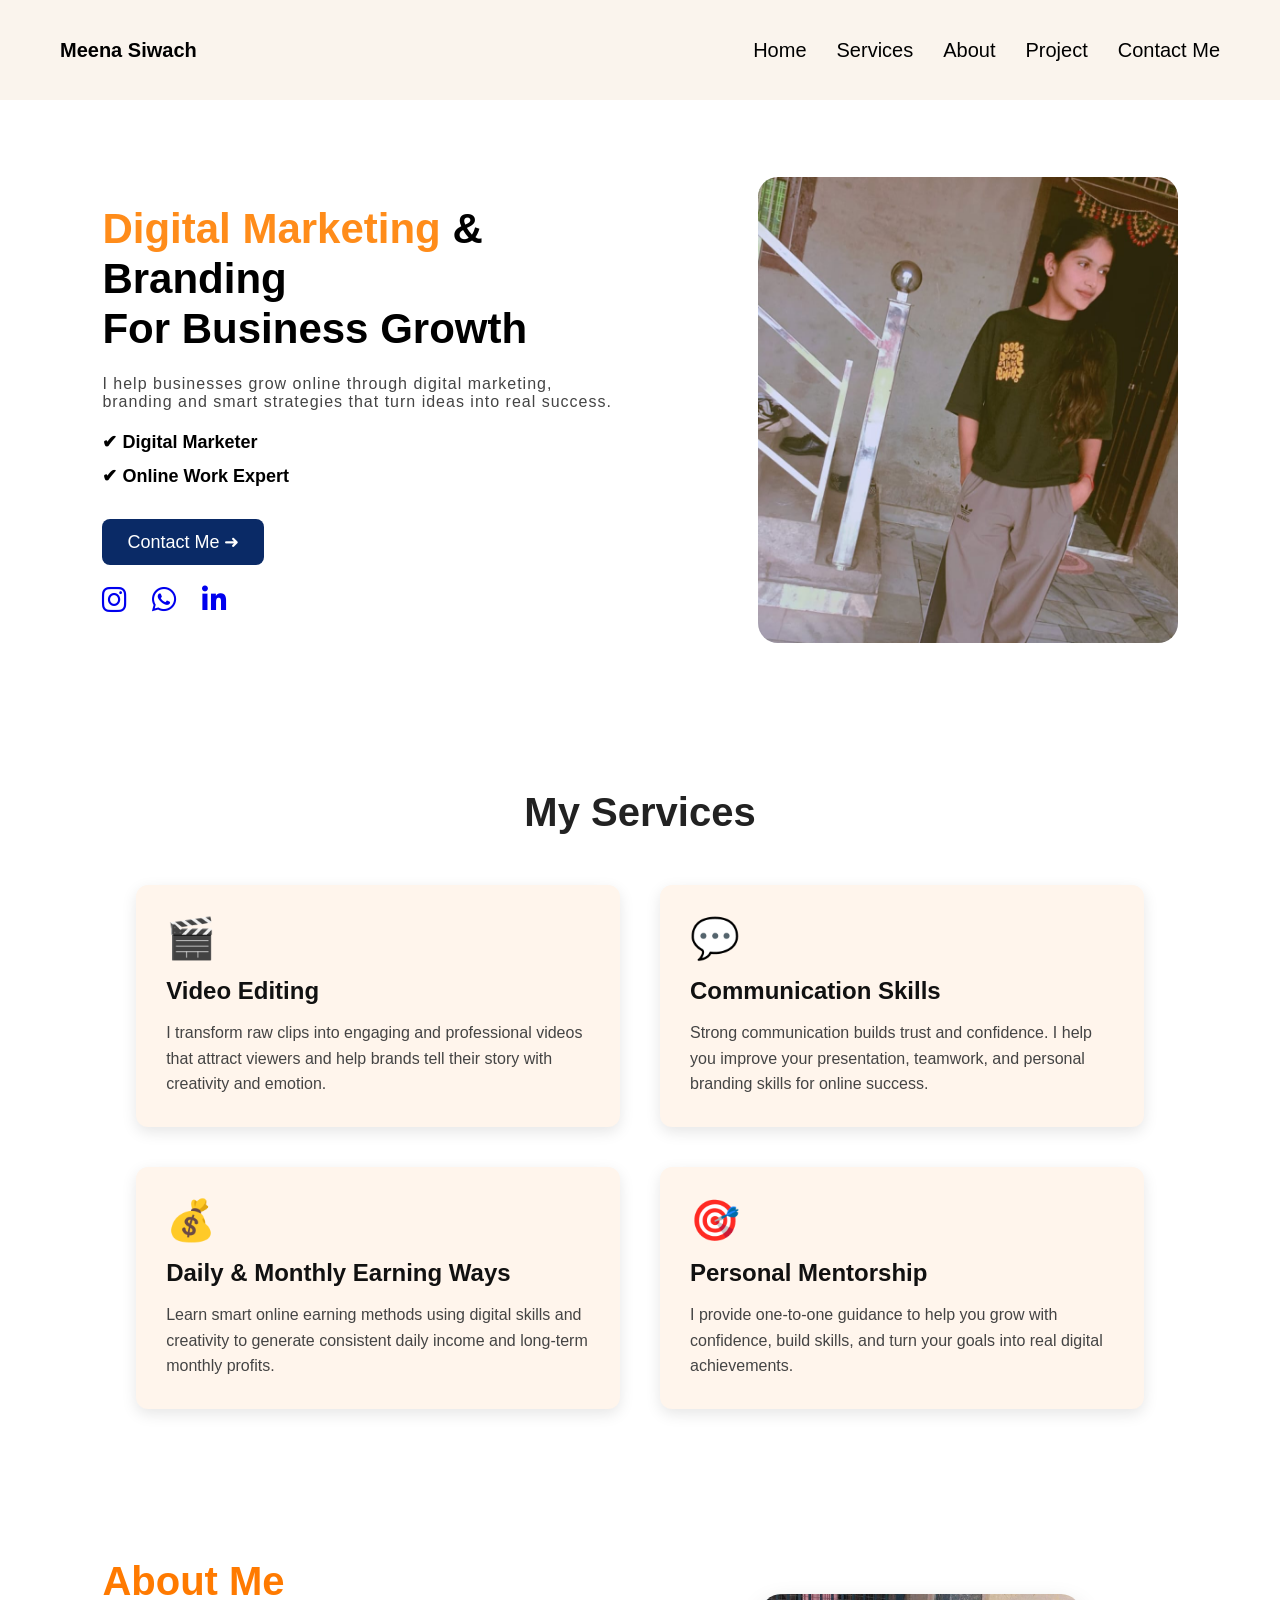
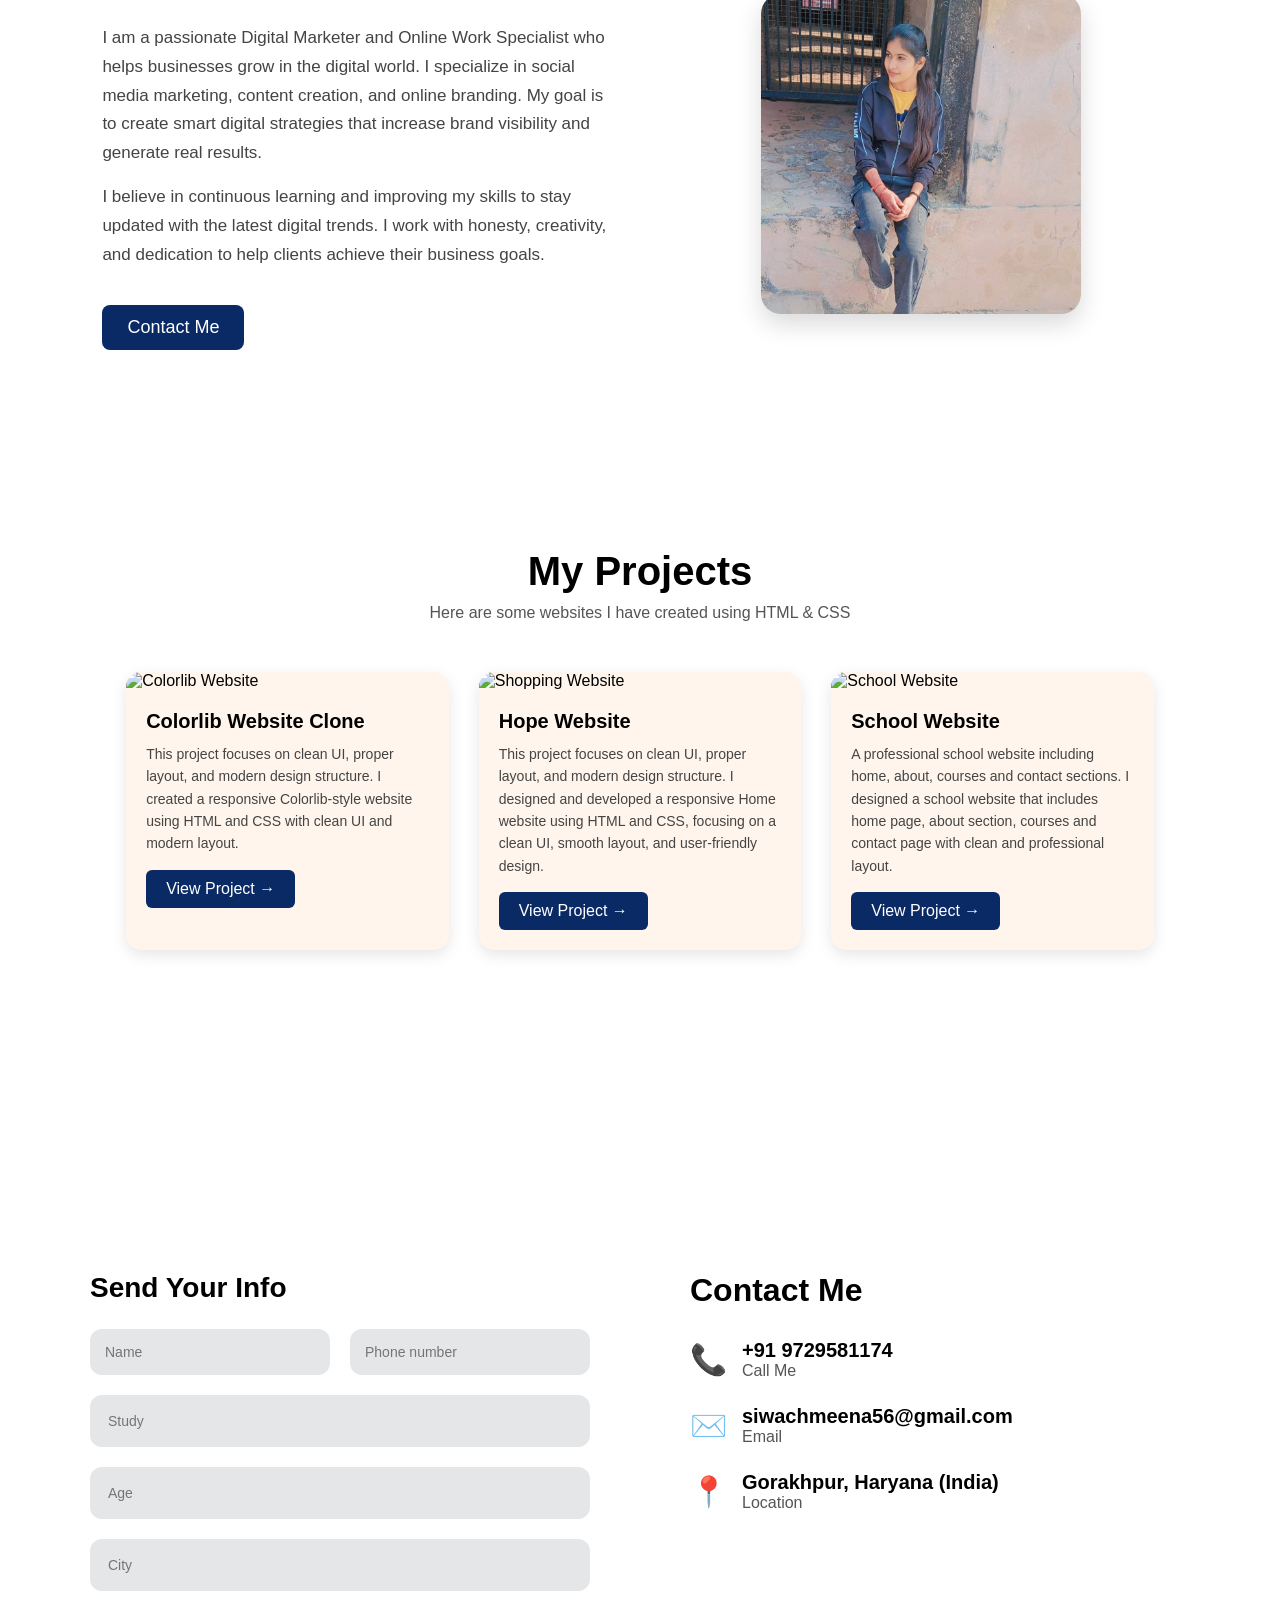
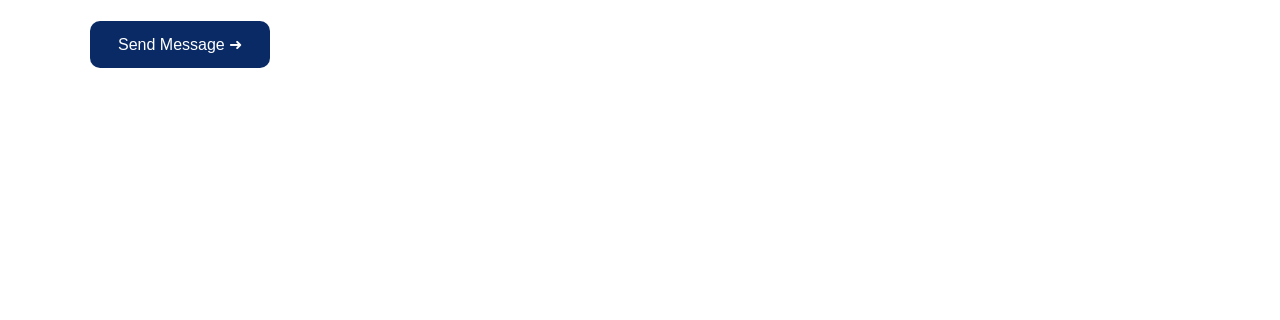
==== index.html @ 1a3be817 "first commit" ====
<!DOCTYPE html>
<html lang="en">

<head>
    <meta charset="UTF-8">
    <meta name="viewport" content="width=device-width, initial-scale=1.0">
    <title>Document</title>
    <link rel="stylesheet" href="/asset/css/home/style.css">
    <link rel="stylesheet" href="https://cdnjs.cloudflare.com/ajax/libs/font-awesome/6.5.0/css/all.min.css">
</head>
<body>
    <header class="navbar">
        <div class="logo">
             Meena Siwach
        </div>

        <nav class="nav-links">
           <a href="/index.html">Home</a>
            <a href="/pages/services/index.html">Services</a>
            <a href="/pages/about/index.html">About</a>
            <a href="/pages/project/index.html">Project</a>
            <a href="/pages/contact/index.html">Contact Me</a>
        </nav>

        <div class="menu-icon">☰</div>
    </header>
    <section class="myye">
        <div class="my-content">
            <div class="my-text">
                <h1>
                    <span>Digital Marketing</span> & Branding <br>
                    For Business Growth
                </h1>
                <p class="description">
                    I help businesses grow online through digital marketing, branding and smart strategies that turn
                    ideas into real success.
                </p>
                <div class="checklist">
                    <div class="item">✔ Digital Marketer</div>
                    <div class="item">✔ Online Work Expert</div>
                </div>
                <button class="btn">Contact Me ➜</button>
                <div class="social">
                    <a href="#"><i class="fa-brands fa-instagram"></i></a>
                    <a href="#"><i class="fa-brands fa-whatsapp"></i></a>
                    <a href="#"><i class="fa-brands fa-linkedin-in"></i></a>
                </div>
            </div>
            <div class="meena-image">
                <img src="/asset/images/WhatsApp Image 2026-02-28 at 2.02.38 PM.jpeg" alt="Profile">
            </div>
        </div>
    </section>
     <section class="services-section">
        <h1 class="services-title">My Services</h1>
        <div class="services-container">
            <div class="service-box">
                <div class="icon">🎬</div>
                <h2>Video Editing</h2>
                <p>
                    I transform raw clips into engaging and professional videos that attract
                    viewers and help brands tell their story with creativity and emotion.
                </p>
            </div>
            <div class="service-box">
                <div class="icon">💬</div>
                <h2>Communication Skills</h2>
                <p>
                    Strong communication builds trust and confidence. I help you improve your
                    presentation, teamwork, and personal branding skills for online success.
                </p>
            </div>
            <div class="service-box">
                <div class="icon">💰</div>
                <h2>Daily & Monthly Earning Ways</h2>
                <p>
                    Learn smart online earning methods using digital skills and creativity to
                    generate consistent daily income and long-term monthly profits.
                </p>
            </div>
            <div class="service-box">
                <div class="icon">🎯</div>
                <h2>Personal Mentorship</h2>
                <p>
                    I provide one-to-one guidance to help you grow with confidence, build skills,
                    and turn your goals into real digital achievements.
                </p>
            </div>
        </div>
    </section>
    <section class="about-section">
        <div class="about-container">
            <div class="about-text">
                <h1>About Me</h1>
                <p>
                    I am a passionate Digital Marketer and Online Work Specialist who helps businesses grow in the
                    digital world.
                    I specialize in social media marketing, content creation, and online branding. My goal is to create
                    smart
                    digital strategies that increase brand visibility and generate real results.
                </p>
                <p>
                    I believe in continuous learning and improving my skills to stay updated with the latest digital
                    trends.
                    I work with honesty, creativity, and dedication to help clients achieve their business goals.
                </p>
                <button class="about-btn">Contact Me</button>
            </div>
            <div class="about-image">
                <img src="/asset/images/WhatsApp Image 2026-02-28 at 1.45.23 PM.jpeg" alt="My Photo">
            </div>
        </div>
    </section>
    <section class="projects-section">
        <h1 class="projects-title">My Projects</h1>
        <p class="projects-subtitle">Here are some websites I have created using HTML & CSS</p>
        <div class="projects-container">
            <div class="project-card">
                <img src="https://colorlibbymeena.netlify.app/assert/images/about.jpg" alt="Colorlib Website">
                <div class="project-content">
                    <h2>Colorlib Website Clone</h2>
                    <p>
                        This project focuses on clean UI, proper layout, and modern design structure.
                        I created a responsive Colorlib-style website using HTML and CSS with clean UI and modern
                        layout.
                    </p>
                    <a href="https://colorlibbymeena.netlify.app/" target="_blank">View Project →</a>
                </div>
            </div>
            <div class="project-card">
                <img src="https://hopebymeena.netlify.app/assert/images/blog-02_thumbnail.jpg" alt="Shopping Website">
                <div class="project-content">
                    <h2>Hope Website</h2>
                    <p>
                        This project focuses on clean UI, proper layout, and modern design structure.
                        I designed and developed a responsive Home website using HTML and CSS, focusing on a clean UI,
                        smooth layout, and user-friendly design.
                    </p>
                    <a href="https://hopebymeena.netlify.app/" target="_blank">View Project →</a>
                </div>
            </div>
            <div class="project-card">
                <img src="https://school-seven-jet.vercel.app/asset/images/2024-04-28.webp" alt="School Website">
                <div class="project-content">
                    <h2>School Website</h2>
                    <p>
                        A professional school website including home, about, courses and contact sections.
                        I designed a school website that includes home page, about section,
                        courses and contact page with clean and professional layout.
                    </p>
                    <a href="https://school-seven-jet.vercel.app/" target="_blank">View Project →</a>
                </div>
            </div>
        </div>
    </section>

     <section class="contact-section">
        <div class="contact-container">
            <div class="contact-form">
                <h2>Send Your Info</h2>

                <div class="form-row">
                    <input type="text" placeholder="Name">
                    <input type="text" placeholder="Phone number">
                </div>

                <div class="form-full">
                    <input type="text" placeholder="Study">
                </div>

                <div class="form-full">
                    <input type="text" placeholder="Age">
                </div>

                <div class="form-full">
                    <input type="text" placeholder="City">
                </div>

                <button class="send-btn">Send Message ➜</button>
            </div>

            <div class="contact-info">
                <h2>Contact Me</h2>

                <div class="info-box">
                    <span>📞</span>
                    <div class="info-text">
                        <p>+91 9729581174</p>
                        <small>Call Me</small>
                    </div>
                </div>

                <div class="info-box">
                    <span>✉️</span>
                    <div class="info-text">
                        <p>siwachmeena56@gmail.com</p>
                        <small>Email</small>
                    </div>
                </div>

                <div class="info-box">
                    <span>📍</span>
                    <div class="info-text">
                        <p>Gorakhpur, Haryana (India)</p>
                        <small>Location</small>
                    </div>
                </div>
            </div>
        </div>
    </section>
</body>

</html>
---- asset/css/home/style.css ----
* {
    margin: 0;
    padding: 0;
    box-sizing: border-box;
    font-family: Arial, sans-serif;
}

.navbar {
    display: flex;
    justify-content: space-between;
    align-items: center;
    padding: 15px 60px;
    background: #faf4ed;
    height: 100px;
    position: fixed;
    top: 0;
    z-index: 999;
    width: 100%;
}

.logo {
    font-size: 20px;
    font-weight: bold;
}

.nav-links {
    display: flex;
    align-items: center;
    gap: 30px;
}

.nav-links a {
    text-decoration: none;
    color: #000;
    font-size: 20px;
}

.theme {
    font-size: 18px;
    cursor: pointer;
}

.menu-icon {
    display: none;
    font-size: 24px;
    cursor: pointer;
}

@media (max-width: 768px) {
    .nav-links {
        display: none;
    }

    .menu-icon {
        display: block;
    }
}

.myye {
    padding: 6vw 8%;
    margin-top: 100px;
}

.my-content {
    display: flex;
    justify-content: space-between;
    align-items: center;
    gap: 3rem;
    flex-wrap: wrap;
}

.my-text {
    flex: 1 1 320px;
    max-width: 520px;
}

.my-text h1 {
    font-size: clamp(26px, 4vw, 42px);
    line-height: 1.2;
}

.my-text h1 span {
    color: #ff8c1a;
}

.description {
    margin: 20px 0;
    color: #444;
    letter-spacing: 1px;
}

.checklist .item {
    margin: 12px 0;
    font-weight: 600;
    font-size: 18px;
}

.btn {
    margin-top: 20px;
    padding: 12px 25px;
    background: #0a2a66;
    color: #fff;
    border: none;
    border-radius: 8px;
    cursor: pointer;
    font-size: 18px;
}

.social {
    margin-top: 20px;
    display: flex;
    gap: 25px;
    font-size: 28px;
}

.meena-image {
    flex: 1 1 350px;
    max-width: 420px;
}

.meena-image img {
    width: 100%;
    aspect-ratio: 2.7 / 3;
    object-fit: cover;
    border-radius: 20px;
    display: block;
}


@media (max-width: 768px) {
    .my-content {
        flex-direction: column;
        text-align: center;
    }

    .social {
        justify-content: center;
    }

    .meena-image {
        max-width: 320px;
    }
}

@media (max-width: 480px) {
    .my-text h1 {
        font-size: 26px;
    }

    .meena-image {
        max-width: 320px;
    }

    .btn {
        font-size: 16px;
    }
}

.services-section {
    padding: 70px 8%;
}

.services-title {
    text-align: center;
    font-size: 40px;
    margin-bottom: 50px;
    color: #222;
}

.services-container {
    display: flex;
    flex-wrap: wrap;
    justify-content: center;
    gap: 40px;
}

.service-box {
    background: #fff5ec;
    width: 45%;
    padding: 30px;
    border-radius: 12px;
    box-shadow: 0 5px 15px rgba(0, 0, 0, 0.1);
    transition: 0.3s;
}

.service-box:hover {
    transform: translateY(-5px);
}

.service-box .icon {
    font-size: 40px;
    margin-bottom: 15px;
}

.service-box h2 {
    font-size: 24px;
    margin-bottom: 15px;
    color: #111;
}

.service-box p {
    font-size: 16px;
    line-height: 1.6;
    color: #444;
}

/* Tablet */
@media(max-width:900px) {
    .service-box {
        width: 100%;
    }
}

/* Mobile */
@media(max-width:500px) {
    .services-title {
        font-size: 30px;
    }

    .service-box {
        padding: 20px;
    }

    .service-box h2 {
        font-size: 20px;
    }

    .service-box p {
        font-size: 15px;
    }
}

.about-section {
    padding: 80px 8%;
    background: #fff;
    height: 600px;
}

.about-container {
    display: flex;
    align-items: center;
    justify-content: space-between;
    gap: 50px;
    flex-wrap: wrap;
}

.about-text {
    flex: 1;
    min-width: 280px;
}

.about-text h1 {
    font-size: 40px;
    color: #ff7a00;
    margin-bottom: 20px;
}

.about-text p {
    font-size: 17px;
    line-height: 1.7;
    color: #444;
    margin-bottom: 15px;
}

.about-btn {
    margin-top: 20px;
    padding: 12px 25px;
    background: #0a2a66;
    color: #fff;
    border: none;
    border-radius: 8px;
    font-size: 18px;
    cursor: pointer;
}

.about-image {
    flex: 1;
    display: flex;
    justify-content: center;
}

.about-image img {
    width: 320px;
    height: 320px;
    object-fit: cover;
    border-radius: 20px;
    box-shadow: 0 10px 25px rgba(0, 0, 0, 0.15);
}

/* Mobile Responsive */
@media(max-width:768px) {
    .about-container {
        flex-direction: column-reverse;
        text-align: center;
    }

    .about-text h1 {
        font-size: 32px;
    }

    .about-image img {
        width: 260px;
        height: 260px;
    }
}

@media(max-width:480px) {
    .about-text p {
        font-size: 15px;
    }

    .about-image img {
        width: 230px;
        height: 230px;
    }
}

.projects-section {
    padding: 70px 8%;
}

/* Heading */
.projects-title {
    text-align: center;
    font-size: 40px;
    margin-bottom: 10px;
}

.projects-subtitle {
    text-align: center;
    color: #555;
    margin-bottom: 50px;
}

.projects-container {
    display: flex;
    flex-wrap: wrap;
    justify-content: center;
    gap: 30px;
}

.project-card {
    background: #fff5ec;
    width: 30%;
    border-radius: 15px;
    overflow: hidden;
    box-shadow: 0 5px 15px rgba(0, 0, 0, 0.1);
    transition: 0.3s;
}

.project-card:hover {
    transform: translateY(-5px);
}

.project-card img {
    width: 100%;
    height: 200px;
    object-fit: cover;
}

.project-content {
    padding: 20px;
}

.project-content h2 {
    font-size: 20px;
    margin-bottom: 10px;
}

.project-content p {
    font-size: 14px;
    line-height: 1.6;
    margin-bottom: 15px;
    color: #444;
}

.project-content a {
    text-decoration: none;
    background: #0a2a66;
    color: white;
    padding: 10px 20px;
    border-radius: 6px;
    display: inline-block;
}

@media(max-width:900px) {
    .project-card {
        width: 45%;
    }
}

@media(max-width:500px) {
    .projects-title {
        font-size: 30px;
    }

    .projects-section {
        margin-top: 200px;
    }

    .project-card {
        width: 100%;
    }

    .project-card img {
        height: 180px;
    }
}

.contact-section {
    min-height: 100vh;
    padding: 100px 5%;
    display: flex;
    justify-content: center;
    align-items: center;
}

.contact-container {
    display: flex;
    justify-content: center;
    align-items: flex-start;
    gap: 100px;
    width: 100%;
    max-width: 1100px;
}

.contact-form {
    flex: 1;
}

.contact-form h2 {
    font-size: 28px;
    margin-bottom: 25px;
}


.form-row {
    display: flex;
    gap: 20px;
    margin-bottom: 20px;
}

.form-row input {
    width: 100%;
    padding: 15px;
    border: none;
    border-radius: 12px;
    background: #e5e6e7;
    outline: none;
    font-size: 14px;
}

.form-full {
    margin-bottom: 20px;
}

.form-full input {
    width: 100%;
    padding: 18px;
    border: none;
    border-radius: 12px;
    background: #e5e6e7;
    outline: none;
    font-size: 14px;
}

/* Button */
.send-btn {
    margin-top: 10px;
    padding: 14px 28px;
    background: #0a2a66;
    color: white;
    border: none;
    border-radius: 10px;
    font-size: 16px;
    cursor: pointer;
}

/* RIGHT (Contact info) */
.contact-info {
    flex: 1;
}

.contact-info h2 {
    font-size: 32px;
    margin-bottom: 30px;
}

.info-box {
    display: flex;
    align-items: center;
    margin-bottom: 25px;
    gap: 15px;
}

.info-box span {
    font-size: 30px;
    color: #ff8c1a;
}

.info-text p {
    font-size: 20px;
    font-weight: 600;
}

.info-text small {
    color: #555;
    font-size: 16px;
}

/* Responsive */
@media(max-width:900px) {
    .contact-container {
        flex-direction: column;
        align-items: center;
    }

    .form-row {
        flex-direction: column;
    }

    .contact-form,
    .contact-info {
        width: 100%;
    }

    .contact-form h2,
    .contact-info h2 {
        text-align: center;
    }
}
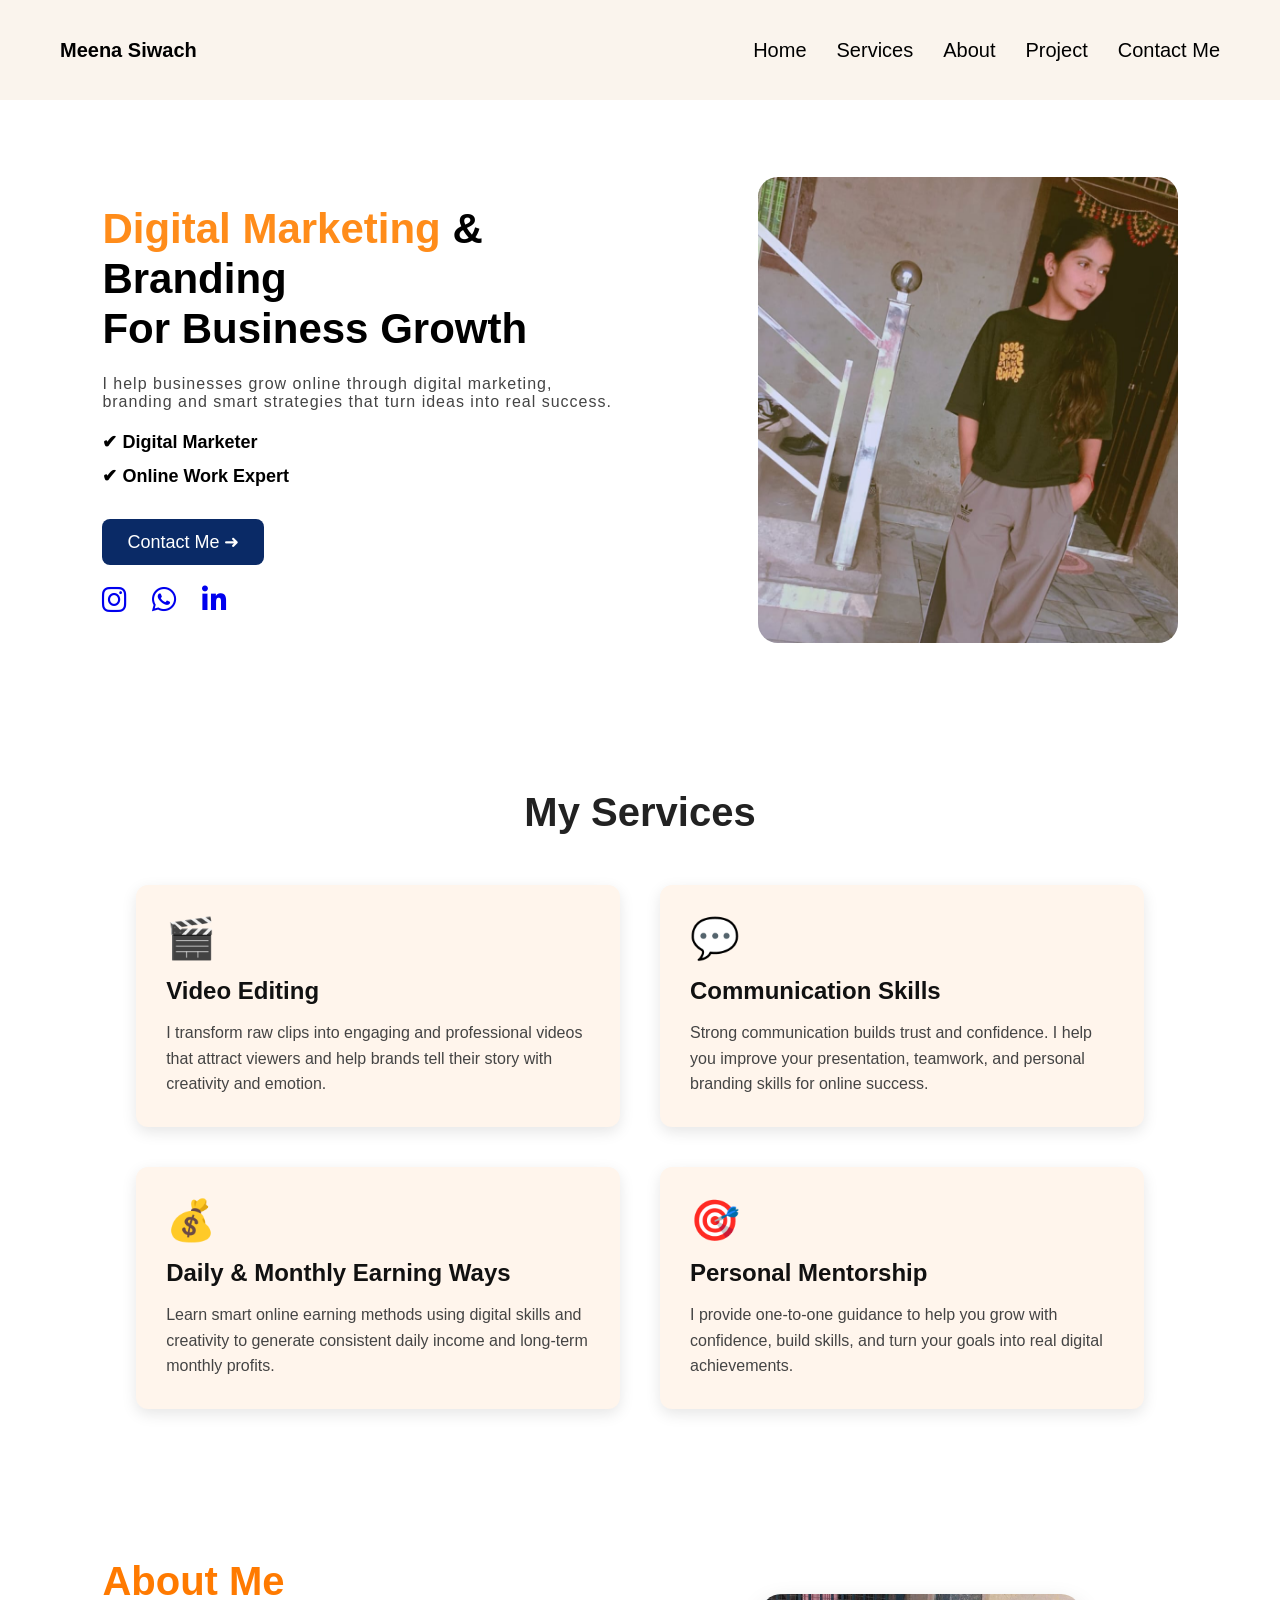
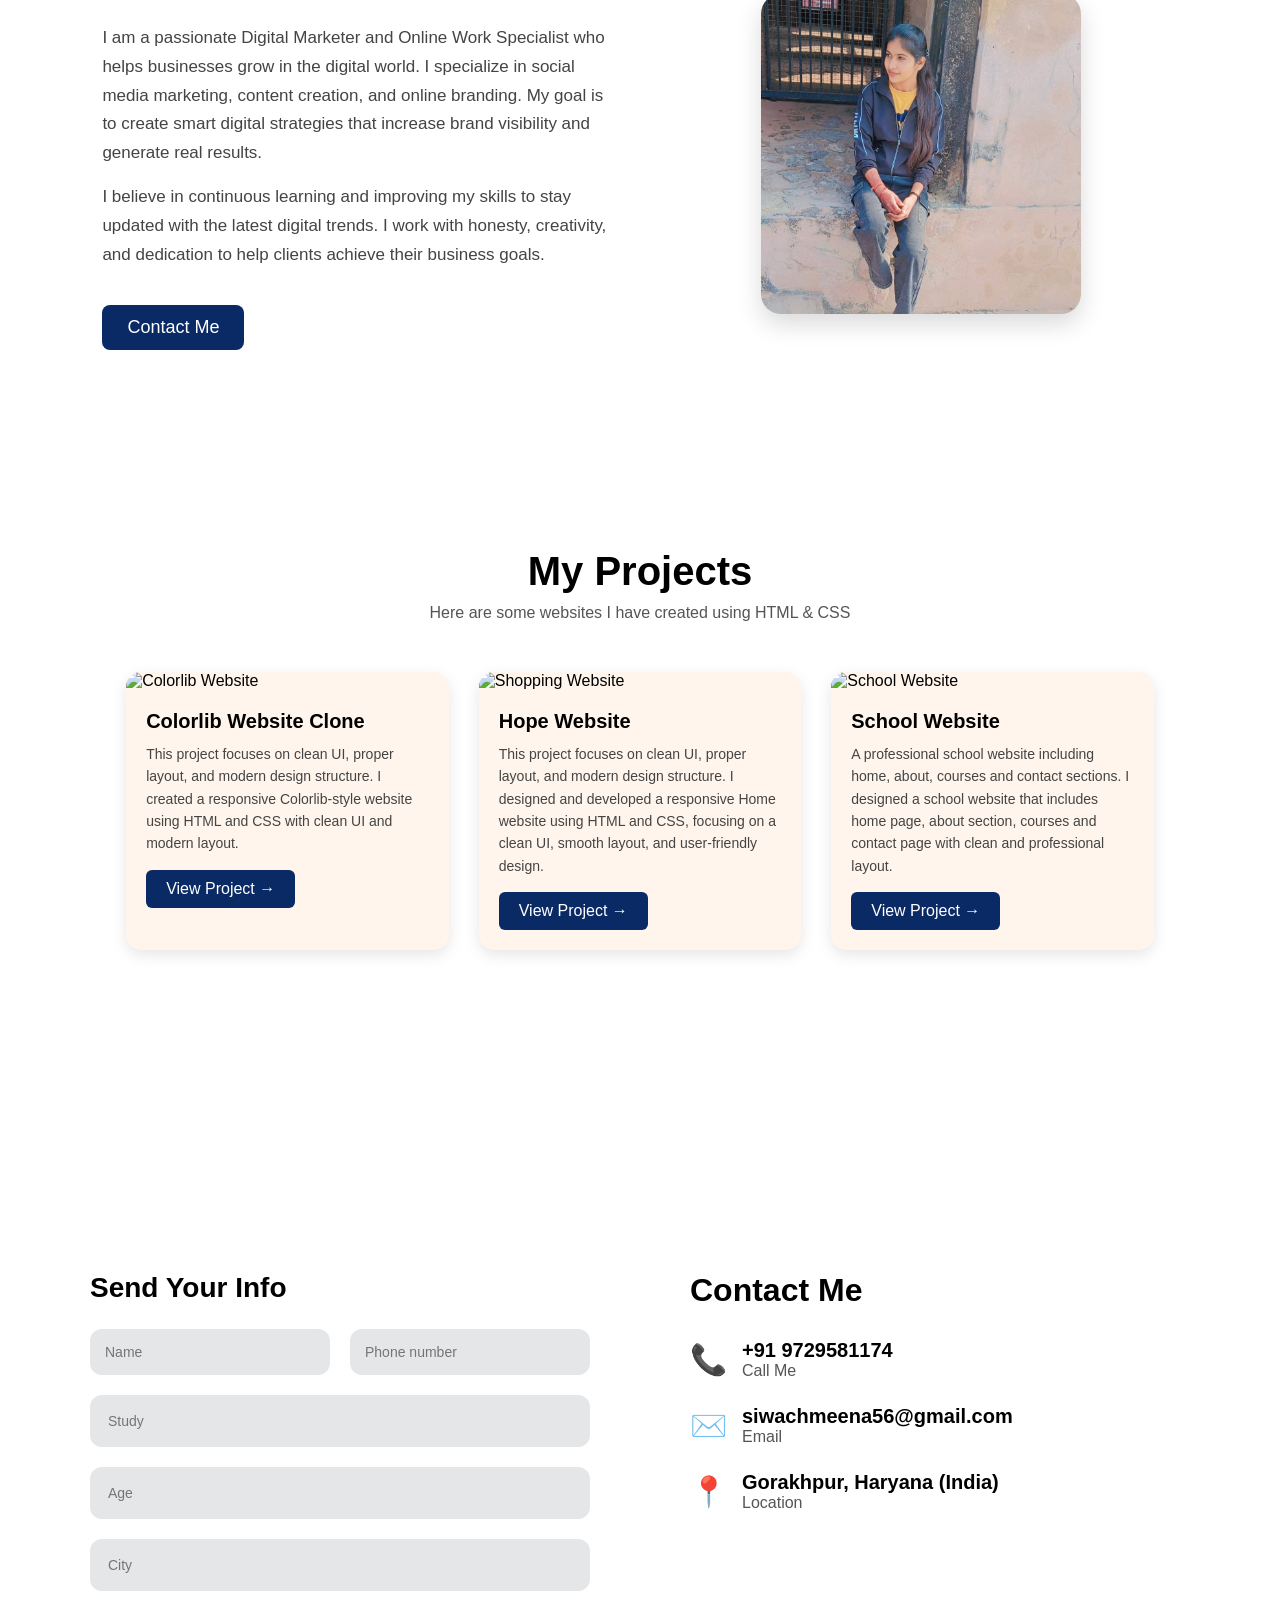
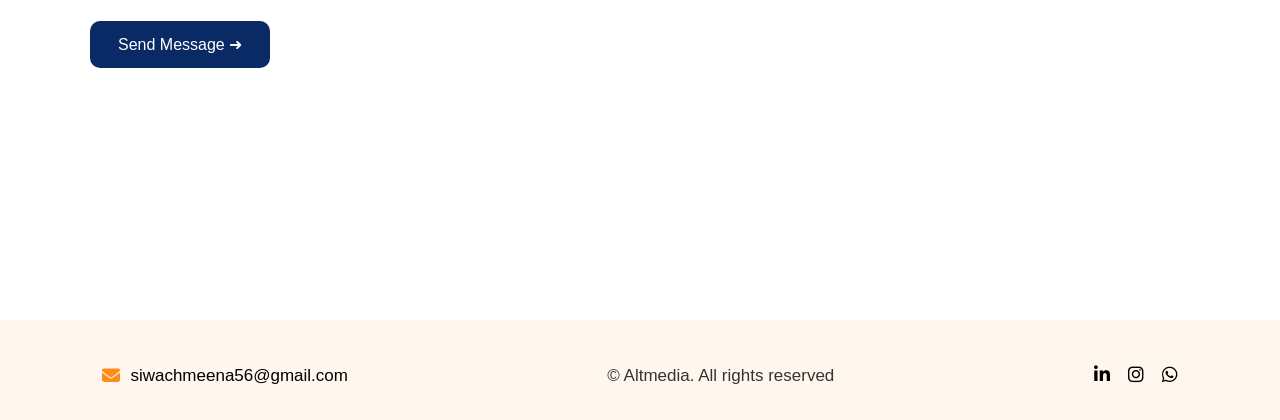
==== commit 6072e0ec: "footer" ====
--- a/index.html
+++ b/index.html
@@ -8,14 +8,15 @@
     <link rel="stylesheet" href="/asset/css/home/style.css">
     <link rel="stylesheet" href="https://cdnjs.cloudflare.com/ajax/libs/font-awesome/6.5.0/css/all.min.css">
 </head>
+
 <body>
     <header class="navbar">
         <div class="logo">
-             Meena Siwach
+            Meena Siwach
         </div>
 
         <nav class="nav-links">
-           <a href="/index.html">Home</a>
+            <a href="/index.html">Home</a>
             <a href="/pages/services/index.html">Services</a>
             <a href="/pages/about/index.html">About</a>
             <a href="/pages/project/index.html">Project</a>
@@ -51,7 +52,7 @@
             </div>
         </div>
     </section>
-     <section class="services-section">
+    <section class="services-section">
         <h1 class="services-title">My Services</h1>
         <div class="services-container">
             <div class="service-box">
@@ -154,7 +155,7 @@
         </div>
     </section>
 
-     <section class="contact-section">
+    <section class="contact-section">
         <div class="contact-container">
             <div class="contact-form">
                 <h2>Send Your Info</h2>
@@ -208,6 +209,24 @@
             </div>
         </div>
     </section>
+    <footer class="footer">
+        <div class="footer-container">
+            <div class="footer-left">
+                <i class="fa-solid fa-envelope"></i>
+                <span>siwachmeena56@gmail.com</span>
+            </div>
+
+            <div class="footer-center">
+                © Altmedia. All rights reserved
+            </div>
+
+            <div class="footer-right">
+                <a href="#"><i class="fa-brands fa-linkedin-in"></i></a>
+                <a href="#"><i class="fa-brands fa-instagram"></i></a>
+                <a href="#"><i class="fa-brands fa-whatsapp"></i></a>
+            </div>
+        </div>
+    </footer>
 </body>
 
 </html>
--- a/asset/css/home/style.css
+++ b/asset/css/home/style.css
@@ -528,4 +528,66 @@
     .contact-info h2 {
         text-align: center;
     }
+}
+
+.footer{
+  background:#fff6ee;
+     padding: 45px 8%;
+    height: 100px;
+}
+
+.footer-container{
+  display:flex;
+  justify-content:space-between;
+  align-items:center;
+  flex-wrap:wrap;
+  gap:15px;
+}
+
+/* Left */
+.footer-left{
+  display:flex;
+  align-items:center;
+  gap:10px;
+  font-size:17px;
+}
+
+.footer-left i{
+  color:#ff8c1a;
+  font-size:18px;
+}
+
+/* Center */
+.footer-center{
+  font-size:17px;
+  color:#333;
+}
+
+/* Right */
+.footer-right{
+  display:flex;
+  gap:18px;
+}
+
+.footer-right a{
+  color:#000;
+  font-size:18px;
+  transition:0.3s;
+}
+
+.footer-right a:hover{
+  color:#ff8c1a;
+}
+
+/* Responsive */
+@media(max-width:768px){
+  .footer-container{
+    flex-direction:column;
+    text-align:center;
+  }
+
+  .footer-left,
+  .footer-right{
+    justify-content:center;
+  }
 }
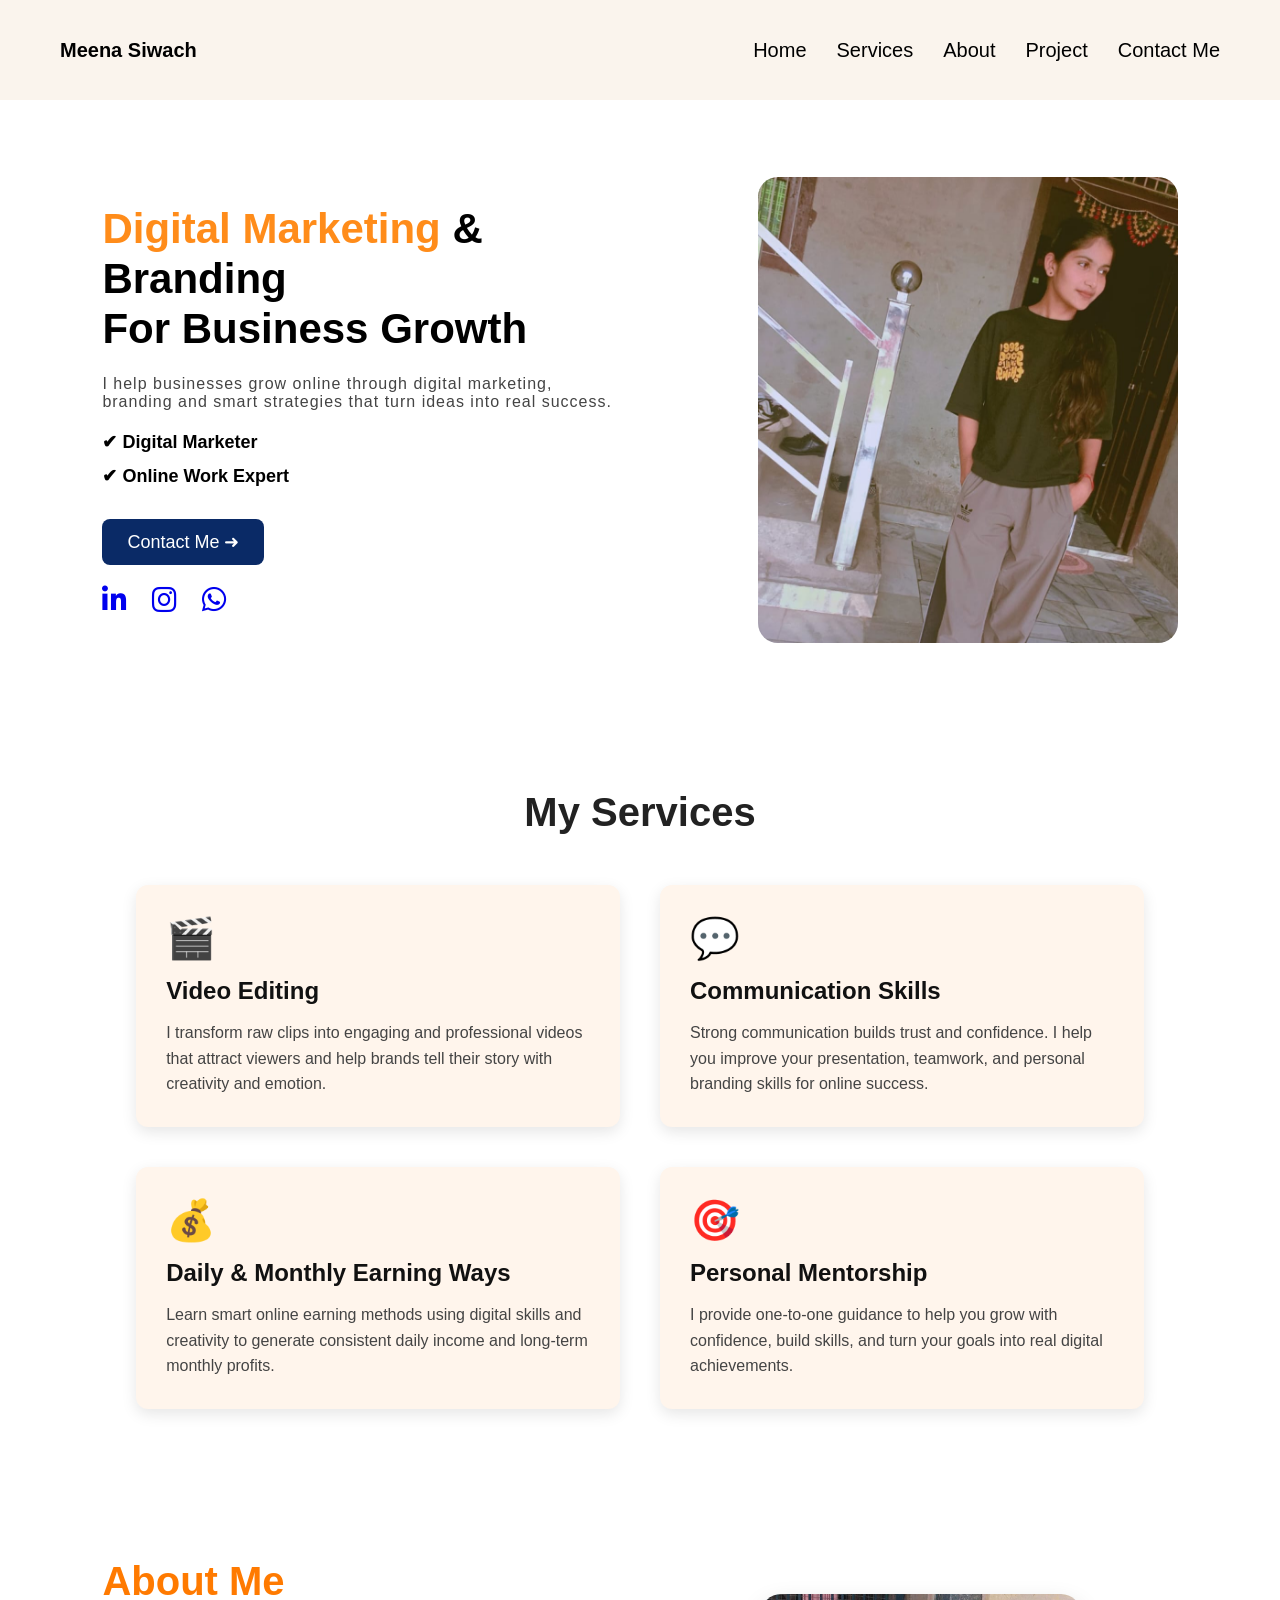
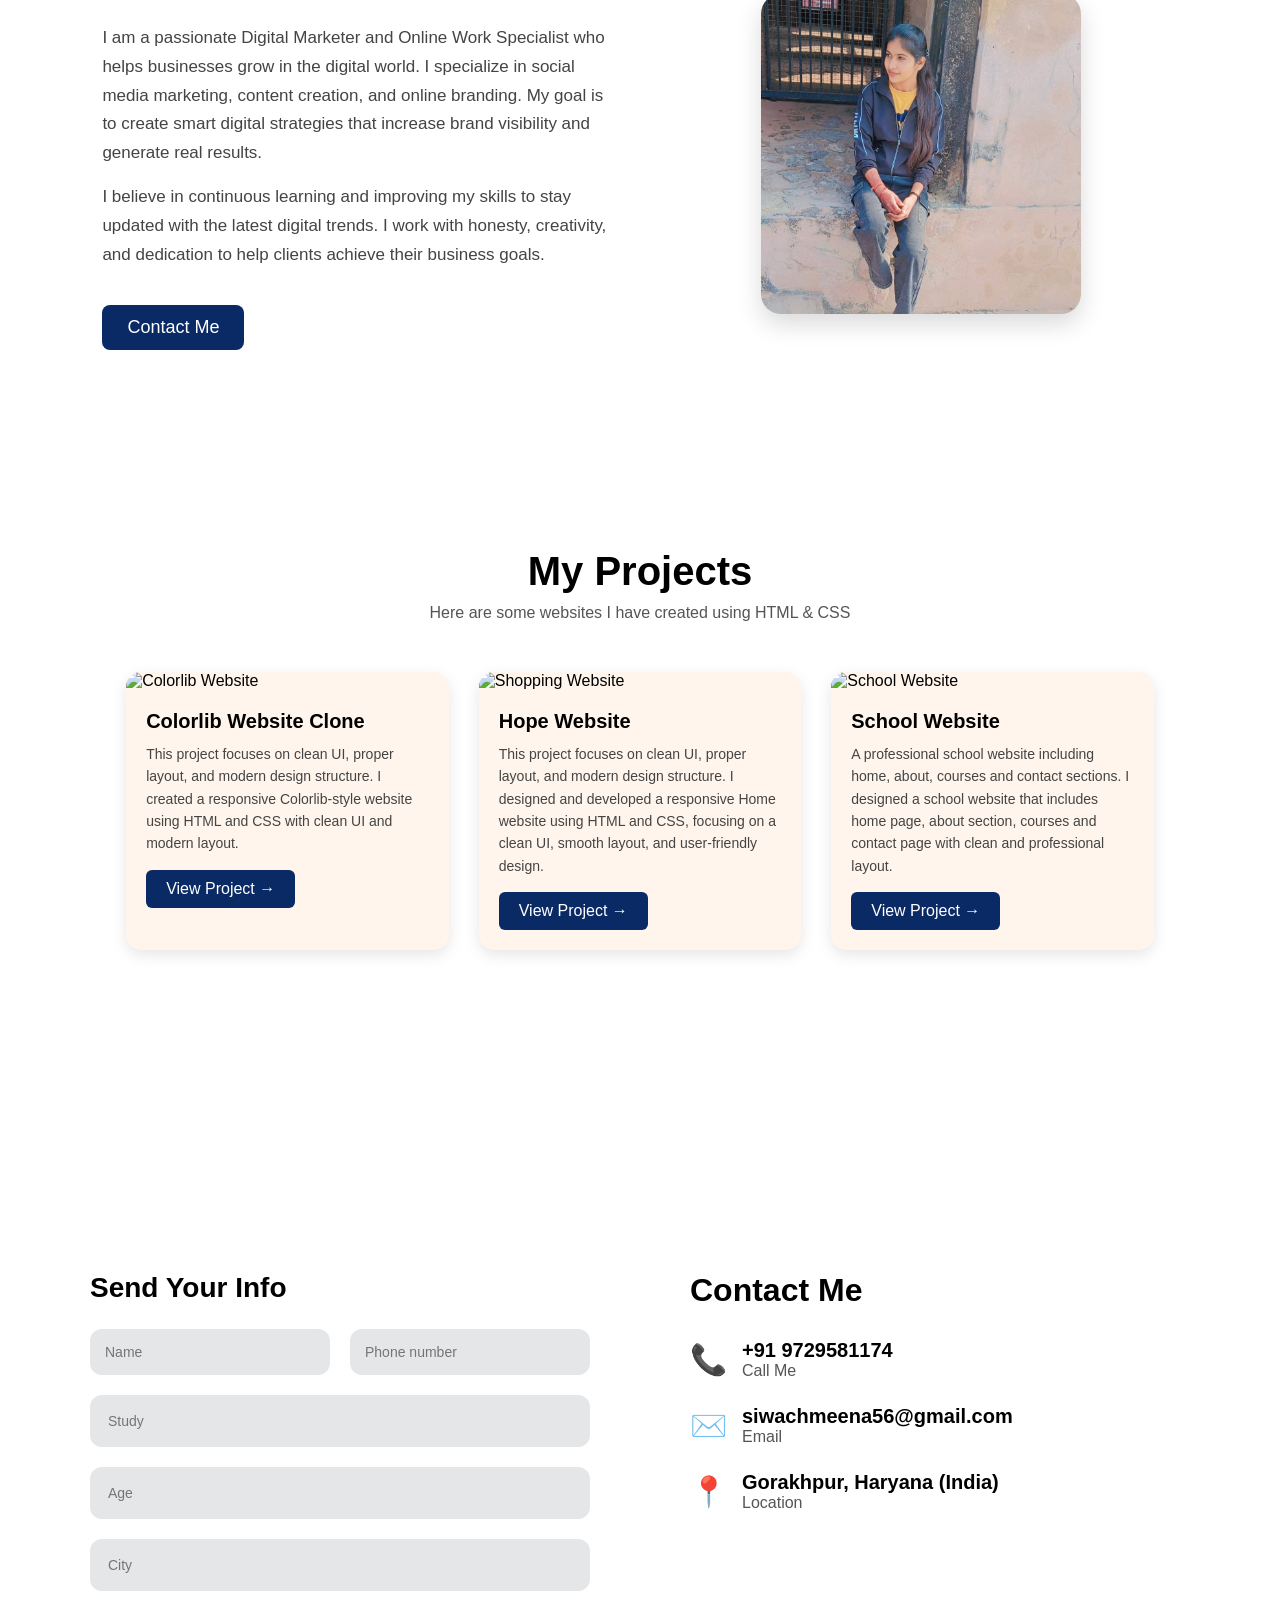
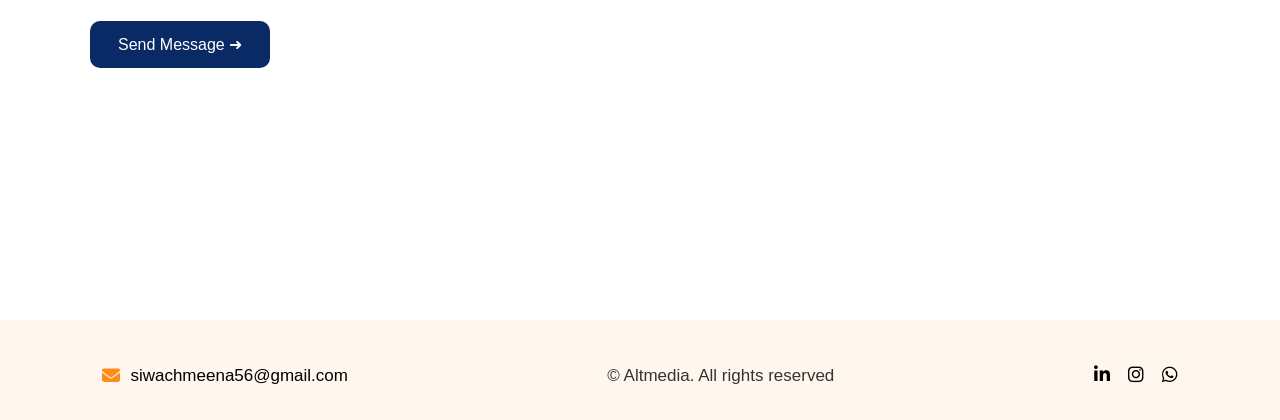
==== commit 409b0fce: "icon" ====
--- a/index.html
+++ b/index.html
@@ -42,9 +42,9 @@
                 </div>
                 <button class="btn">Contact Me ➜</button>
                 <div class="social">
-                    <a href="#"><i class="fa-brands fa-instagram"></i></a>
-                    <a href="#"><i class="fa-brands fa-whatsapp"></i></a>
-                    <a href="#"><i class="fa-brands fa-linkedin-in"></i></a>
+                    <a href="https://www.linkedin.com/in/meena-siwach-a394483b0"><i class="fa-brands fa-linkedin-in"></i></a>
+                    <a href="https://www.instagram.com/_meenasiwach_"><i class="fa-brands fa-instagram"></i></a>
+                    <a href="/pages/whatsapp page.html/index.html"><i class="fa-brands fa-whatsapp"></i></a>
                 </div>
             </div>
             <div class="meena-image">
@@ -221,9 +221,9 @@
             </div>
 
             <div class="footer-right">
-                <a href="#"><i class="fa-brands fa-linkedin-in"></i></a>
-                <a href="#"><i class="fa-brands fa-instagram"></i></a>
-                <a href="#"><i class="fa-brands fa-whatsapp"></i></a>
+                <a href="https://www.linkedin.com/in/meena-siwach-a394483b0"><i class="fa-brands fa-linkedin-in"></i></a>
+                <a href="https://www.instagram.com/_meenasiwach_"><i class="fa-brands fa-instagram"></i></a>
+                <a href="/pages/whatsapp page.html/index.html"><i class="fa-brands fa-whatsapp"></i></a>
             </div>
         </div>
     </footer>
--- a/asset/css/home/style.css
+++ b/asset/css/home/style.css
@@ -111,6 +111,11 @@
     display: flex;
     gap: 25px;
     font-size: 28px;
+      
+}
+
+.social a {
+  transition:0.3s;
 }
 
 .meena-image {
